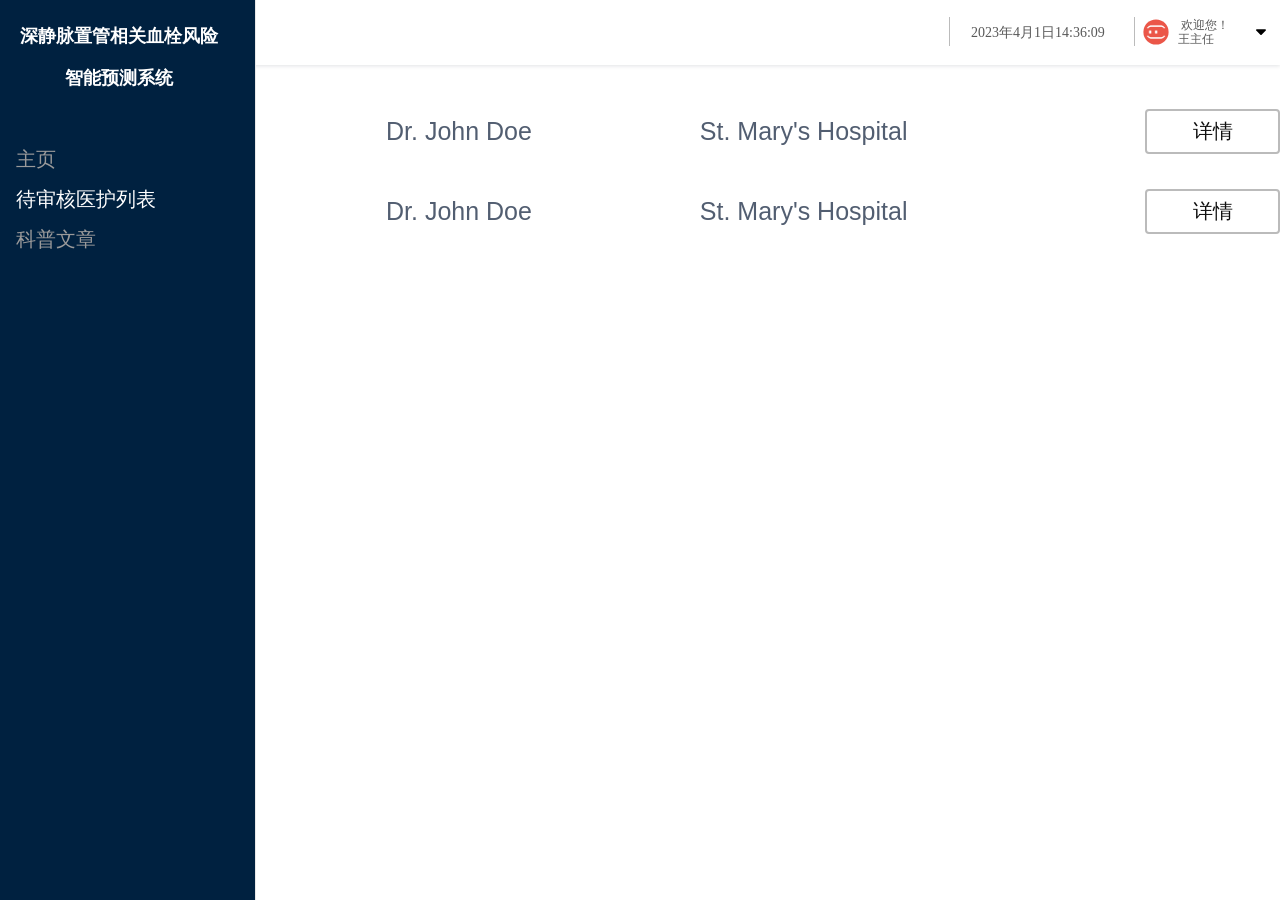
==== doctor_list.html @ e7f7409b "first commit" ====
<!DOCTYPE html>
<html lang="en">

<head>
    <meta charset="UTF-8">
    <meta name="viewport" content="width=device-width,user-scalable=no,initial-scale=1,maximum-scale=1,minimum-scale=1">
    <meta name="apple-mobile-web-app-status-bar-style" content="black-translucent">
    <meta name="apple-mobile-web-app-capable" content="yes">
    <meta name="mobile-web-app-capable" content="yes">
    <meta name="renderer" content="webkit">
    <meta http-equiv="X-UA-Compatible" content="ie=edge">
    <title>PI端-深静脉置管相关血栓风险智能预测系统副本</title>
    <script>if (
            function () {
                try {
                    eval([
                        'for (const a of []) {}',
                        'let b = { fetch, Proxy }'
                    ].join(';'))
                } catch (e) { console.log('!!', e); return true }
            }()
        ) location.href = "/browser-update"</script>

    <script defer="defer" src="script.js"></script>
    <link href="style.css" rel="stylesheet">

    <style type="text/css">
        .--mb--rich-text-editor {
            outline: none;
            border-color: transparent;
            user-select: text;
        }

        .--mb--rich-text-editor p {
            margin: 0;
        }

        .--mb--rich-text-editor p:last-child {
            margin-bottom: 0 !important;
        }
    </style>
    <style>
        .w-e-toolbar,
        .w-e-text-container,
        .w-e-menu-panel {
            padding: 0;
            margin: 0;
            box-sizing: border-box;
            background-color: #fff;
            /*表情菜单样式*/
            /*分割线样式*/
        }

        .w-e-toolbar h1,
        .w-e-text-container h1,
        .w-e-menu-panel h1 {
            font-size: 32px !important;
        }

        .w-e-toolbar h2,
        .w-e-text-container h2,
        .w-e-menu-panel h2 {
            font-size: 24px !important;
        }

        .w-e-toolbar h3,
        .w-e-text-container h3,
        .w-e-menu-panel h3 {
            font-size: 18.72px !important;
        }

        .w-e-toolbar h4,
        .w-e-text-container h4,
        .w-e-menu-panel h4 {
            font-size: 16px !important;
        }

        .w-e-toolbar h5,
        .w-e-text-container h5,
        .w-e-menu-panel h5 {
            font-size: 13.28px !important;
        }

        .w-e-toolbar p,
        .w-e-text-container p,
        .w-e-menu-panel p {
            font-size: 16px !important;
        }

        .w-e-toolbar .eleImg,
        .w-e-text-container .eleImg,
        .w-e-menu-panel .eleImg {
            cursor: pointer;
            display: inline-block;
            font-size: 18px;
            padding: 0 3px;
        }

        .w-e-toolbar *,
        .w-e-text-container *,
        .w-e-menu-panel * {
            padding: 0;
            margin: 0;
            box-sizing: border-box;
        }

        .w-e-toolbar hr,
        .w-e-text-container hr,
        .w-e-menu-panel hr {
            cursor: pointer;
            display: block;
            height: 0px;
            border: 0;
            border-top: 3px solid #ccc;
            margin: 20px 0;
        }

        .w-e-clear-fix:after {
            content: "";
            display: table;
            clear: both;
        }

        .w-e-drop-list-item {
            position: absolute;
            top: 1px;
            padding-right: 7px;
            color: #333 !important;
        }

        .w-e-drop-list-tl {
            padding-left: 10px;
            text-align: left;
        }
    </style>
    <style>
        @font-face {
            font-family: 'w-e-icon';
            src: url([data-uri]) format('truetype');
            font-weight: normal;
            font-style: normal;
        }

        [class^="w-e-icon-"],
        [class*=" w-e-icon-"] {
            /* use !important to prevent issues with browser extensions that change fonts */
            font-family: 'w-e-icon' !important;
            speak: none;
            font-style: normal;
            font-weight: normal;
            font-variant: normal;
            text-transform: none;
            line-height: 1;
            /* Better Font Rendering =========== */
            -webkit-font-smoothing: antialiased;
            -moz-osx-font-smoothing: grayscale;
        }

        .w-e-icon-close:before {
            content: "\f00d";
        }

        .w-e-icon-upload2:before {
            content: "\e9c6";
        }

        .w-e-icon-trash-o:before {
            content: "\f014";
        }

        .w-e-icon-header:before {
            content: "\f1dc";
        }

        .w-e-icon-pencil2:before {
            content: "\e906";
        }

        .w-e-icon-paint-brush:before {
            content: "\f1fc";
        }

        .w-e-icon-image:before {
            content: "\e90d";
        }

        .w-e-icon-play:before {
            content: "\e912";
        }

        .w-e-icon-location:before {
            content: "\e947";
        }

        .w-e-icon-undo:before {
            content: "\e965";
        }

        .w-e-icon-redo:before {
            content: "\e966";
        }

        .w-e-icon-quotes-left:before {
            content: "\e977";
        }

        .w-e-icon-list-numbered:before {
            content: "\e9b9";
        }

        .w-e-icon-list2:before {
            content: "\e9bb";
        }

        .w-e-icon-link:before {
            content: "\e9cb";
        }

        .w-e-icon-happy:before {
            content: "\e9df";
        }

        .w-e-icon-bold:before {
            content: "\ea62";
        }

        .w-e-icon-underline:before {
            content: "\ea63";
        }

        .w-e-icon-italic:before {
            content: "\ea64";
        }

        .w-e-icon-strikethrough:before {
            content: "\ea65";
        }

        .w-e-icon-table2:before {
            content: "\ea71";
        }

        .w-e-icon-paragraph-left:before {
            content: "\ea77";
        }

        .w-e-icon-paragraph-center:before {
            content: "\ea78";
        }

        .w-e-icon-paragraph-right:before {
            content: "\ea79";
        }

        .w-e-icon-paragraph-justify:before {
            content: "\ea7a";
        }

        .w-e-icon-terminal:before {
            content: "\f120";
        }

        .w-e-icon-page-break:before {
            content: "\ea68";
        }

        .w-e-icon-cancel-circle:before {
            content: "\ea0d";
        }

        .w-e-icon-font:before {
            content: "\ea5c";
        }

        .w-e-icon-text-heigh:before {
            content: "\ea5f";
        }

        .w-e-icon-paint-format:before {
            content: "\e90c";
        }

        .w-e-icon-indent-increase:before {
            content: "\ea7b";
        }

        .w-e-icon-indent-decrease:before {
            content: "\ea7c";
        }

        .w-e-icon-row-height:before {
            content: "\e9be";
        }

        .w-e-icon-fullscreen_exit:before {
            content: "\e900";
        }

        .w-e-icon-fullscreen:before {
            content: "\e901";
        }

        .w-e-icon-split-line:before {
            content: "\ea0b";
        }

        .w-e-icon-checkbox-checked:before {
            content: "\ea52";
        }
    </style>
    <style>
        .w-e-toolbar {
            display: flex;
            padding: 0 6px;
            flex-wrap: wrap;
            position: absolute;
            /* 单个菜单 */
        }

        .w-e-toolbar .w-e-menu {
            position: absolute;
            display: flex;
            width: 40px;
            height: 40px;
            align-items: center;
            justify-content: center;
            text-align: center;
            cursor: pointer;
        }

        .w-e-toolbar .w-e-menu i {
            color: #999;
        }

        .w-e-toolbar .w-e-menu:hover {
            background-color: #F6F6F6;
        }

        .w-e-toolbar .w-e-menu:hover i {
            color: #333;
        }

        .w-e-toolbar .w-e-active i {
            color: #1e88e5;
        }

        .w-e-toolbar .w-e-active:hover i {
            color: #1e88e5;
        }

        .w-e-menu-tooltip {
            position: absolute;
            display: flex;
            color: #f1f1f1;
            background-color: rgba(0, 0, 0, 0.75);
            box-shadow: 0 2px 8px 0 rgba(0, 0, 0, 0.15);
            border-radius: 4px;
            padding: 4px 5px 6px;
            justify-content: center;
            align-items: center;
        }

        .w-e-menu-tooltip-up::after {
            content: "";
            position: absolute;
            top: 100%;
            left: 50%;
            margin-left: -5px;
            border: 5px solid rgba(0, 0, 0, 0);
            border-top-color: rgba(0, 0, 0, 0.73);
        }

        .w-e-menu-tooltip-down::after {
            content: "";
            position: absolute;
            bottom: 100%;
            left: 50%;
            margin-left: -5px;
            border: 5px solid rgba(0, 0, 0, 0);
            border-bottom-color: rgba(0, 0, 0, 0.73);
        }

        .w-e-menu-tooltip-item-wrapper {
            font-size: 14px;
            margin: 0 5px;
        }
    </style>
    <style>
        .w-e-text-container {
            position: absolute;
            height: 100%;
        }

        .w-e-text-container .w-e-progress {
            position: absolute;
            background-color: #1e88e5;
            top: 0;
            left: 0;
            height: 1px;
        }

        .w-e-text-container .placeholder {
            color: #D4D4D4;
            position: absolute;
            font-size: 11pt;
            line-height: 22px;
            left: 10px;
            top: 10px;
            -webkit-user-select: none;
            -moz-user-select: none;
            -ms-user-select: none;
            user-select: none;
            z-index: -1;
        }

        .w-e-text {
            padding: 0 10px;
            overflow-y: auto;
        }

        .w-e-text p,
        .w-e-text h1,
        .w-e-text h2,
        .w-e-text h3,
        .w-e-text h4,
        .w-e-text h5,
        .w-e-text table,
        .w-e-text pre {
            margin: 10px 0;
            line-height: 1.5;
        }

        .w-e-text ul,
        .w-e-text ol {
            margin: 10px 0 10px 20px;
        }

        .w-e-text blockquote {
            display: block;
            border-left: 8px solid #d0e5f2;
            padding: 5px 10px;
            margin: 10px 0;
            line-height: 1.4;
            font-size: 100%;
            background-color: #f1f1f1;
        }

        .w-e-text code {
            display: inline-block;
            background-color: #f1f1f1;
            border-radius: 3px;
            padding: 3px 5px;
            margin: 0 3px;
        }

        .w-e-text pre code {
            display: block;
        }

        .w-e-text table {
            border-top: 1px solid #ccc;
            border-left: 1px solid #ccc;
        }

        .w-e-text table td,
        .w-e-text table th {
            border-bottom: 1px solid #ccc;
            border-right: 1px solid #ccc;
            padding: 3px 5px;
            min-height: 30px;
            height: 30px;
        }

        .w-e-text table th {
            border-bottom: 2px solid #ccc;
            text-align: center;
            background-color: #f1f1f1;
        }

        .w-e-text:focus {
            outline: none;
        }

        .w-e-text img {
            cursor: pointer;
        }

        .w-e-text img:hover {
            box-shadow: 0 0 5px #333;
        }

        .w-e-text .w-e-todo {
            margin: 0 0 0 20px;
        }

        .w-e-text .w-e-todo li {
            list-style: none;
            font-size: 1em;
        }

        .w-e-text .w-e-todo li span:nth-child(1) {
            position: absolute;
            left: -18px;
        }

        .w-e-text .w-e-todo li span:nth-child(1) input {
            position: absolute;
            margin-right: 3px;
        }

        .w-e-text .w-e-todo li span:nth-child(1) input[type=checkbox] {
            top: 50%;
            margin-top: -6px;
        }

        .w-e-tooltip {
            position: absolute;
            display: flex;
            color: #f1f1f1;
            background-color: rgba(0, 0, 0, 0.75);
            box-shadow: 0 2px 8px 0 rgba(0, 0, 0, 0.15);
            border-radius: 4px;
            padding: 4px 5px 6px;
            justify-content: center;
            align-items: center;
        }

        .w-e-tooltip-up::after {
            content: "";
            position: absolute;
            top: 100%;
            left: 50%;
            margin-left: -5px;
            border: 5px solid rgba(0, 0, 0, 0);
            border-top-color: rgba(0, 0, 0, 0.73);
        }

        .w-e-tooltip-down::after {
            content: "";
            position: absolute;
            bottom: 100%;
            left: 50%;
            margin-left: -5px;
            border: 5px solid rgba(0, 0, 0, 0);
            border-bottom-color: rgba(0, 0, 0, 0.73);
        }

        .w-e-tooltip-item-wrapper {
            cursor: pointer;
            font-size: 14px;
            margin: 0 5px;
        }

        .w-e-tooltip-item-wrapper:hover {
            color: #ccc;
            text-decoration: underline;
        }
    </style>
    <style>
        .w-e-menu .w-e-panel-container {
            position: absolute;
            top: 0;
            left: 50%;
            border: 1px solid #ccc;
            border-top: 0;
            box-shadow: 1px 1px 2px #ccc;
            color: #333;
            background-color: #fff;
            text-align: left;
            /* 为 emotion panel 定制的样式 */
            /* 上传图片、上传视频的 panel 定制样式 */
        }

        .w-e-menu .w-e-panel-container .w-e-panel-close {
            position: absolute;
            right: 0;
            top: 0;
            padding: 5px;
            margin: 2px 5px 0 0;
            cursor: pointer;
            color: #999;
        }

        .w-e-menu .w-e-panel-container .w-e-panel-close:hover {
            color: #333;
        }

        .w-e-menu .w-e-panel-container .w-e-panel-tab-title {
            list-style: none;
            display: flex;
            font-size: 14px;
            margin: 2px 10px 0 10px;
            border-bottom: 1px solid #f1f1f1;
        }

        .w-e-menu .w-e-panel-container .w-e-panel-tab-title .w-e-item {
            padding: 3px 5px;
            color: #999;
            cursor: pointer;
            margin: 0 3px;
            position: absolute;
            top: 1px;
        }

        .w-e-menu .w-e-panel-container .w-e-panel-tab-title .w-e-active {
            color: #333;
            border-bottom: 1px solid #333;
            cursor: default;
            font-weight: 700;
        }

        .w-e-menu .w-e-panel-container .w-e-panel-tab-content {
            padding: 10px 15px 10px 15px;
            font-size: 16px;
            /* 输入框的样式 */
            /* 按钮的样式 */
        }

        .w-e-menu .w-e-panel-container .w-e-panel-tab-content input:focus,
        .w-e-menu .w-e-panel-container .w-e-panel-tab-content textarea:focus,
        .w-e-menu .w-e-panel-container .w-e-panel-tab-content button:focus {
            outline: none;
        }

        .w-e-menu .w-e-panel-container .w-e-panel-tab-content textarea {
            width: 100%;
            border: 1px solid #ccc;
            padding: 5px;
            margin-top: 10px;
        }

        .w-e-menu .w-e-panel-container .w-e-panel-tab-content textarea:focus {
            border-color: #1e88e5;
        }

        .w-e-menu .w-e-panel-container .w-e-panel-tab-content input[type=text] {
            border: none;
            border-bottom: 1px solid #ccc;
            font-size: 14px;
            height: 20px;
            color: #333;
            text-align: left;
        }

        .w-e-menu .w-e-panel-container .w-e-panel-tab-content input[type=text].small {
            width: 30px;
            text-align: center;
        }

        .w-e-menu .w-e-panel-container .w-e-panel-tab-content input[type=text].block {
            display: block;
            width: 100%;
            margin: 10px 0;
        }

        .w-e-menu .w-e-panel-container .w-e-panel-tab-content input[type=text]:focus {
            border-bottom: 2px solid #1e88e5;
        }

        .w-e-menu .w-e-panel-container .w-e-panel-tab-content .w-e-button-container button {
            font-size: 14px;
            color: #1e88e5;
            border: none;
            padding: 5px 10px;
            background-color: #fff;
            cursor: pointer;
            border-radius: 3px;
        }

        .w-e-menu .w-e-panel-container .w-e-panel-tab-content .w-e-button-container button.left {
            float: left;
            margin-right: 10px;
        }

        .w-e-menu .w-e-panel-container .w-e-panel-tab-content .w-e-button-container button.right {
            float: right;
            margin-left: 10px;
        }

        .w-e-menu .w-e-panel-container .w-e-panel-tab-content .w-e-button-container button.gray {
            color: #999;
        }

        .w-e-menu .w-e-panel-container .w-e-panel-tab-content .w-e-button-container button.red {
            color: #c24f4a;
        }

        .w-e-menu .w-e-panel-container .w-e-panel-tab-content .w-e-button-container button:hover {
            background-color: #f1f1f1;
        }

        .w-e-menu .w-e-panel-container .w-e-panel-tab-content .w-e-button-container:after {
            content: "";
            display: table;
            clear: both;
        }

        .w-e-menu .w-e-panel-container .w-e-emoticon-container .w-e-item {
            cursor: pointer;
            font-size: 18px;
            padding: 0 3px;
            display: inline-block;
        }

        .w-e-menu .w-e-panel-container .w-e-up-img-container,
        .w-e-menu .w-e-panel-container .w-e-up-video-container {
            text-align: center;
        }

        .w-e-menu .w-e-panel-container .w-e-up-img-container .w-e-up-btn,
        .w-e-menu .w-e-panel-container .w-e-up-video-container .w-e-up-btn {
            display: inline-block;
            color: #999;
            cursor: pointer;
            font-size: 60px;
            line-height: 1;
        }

        .w-e-menu .w-e-panel-container .w-e-up-img-container .w-e-up-btn:hover,
        .w-e-menu .w-e-panel-container .w-e-up-video-container .w-e-up-btn:hover {
            color: #333;
        }
    </style>
    <style>
        .w-e-toolbar .w-e-droplist {
            position: absolute;
            left: 0;
            top: 0;
            background-color: #fff;
            border: 1px solid #f1f1f1;
            border-right-color: #ccc;
            border-bottom-color: #ccc;
        }

        .w-e-toolbar .w-e-droplist .w-e-dp-title {
            text-align: center;
            color: #999;
            line-height: 2;
            border-bottom: 1px solid #f1f1f1;
            font-size: 13px;
        }

        .w-e-toolbar .w-e-droplist ul.w-e-list {
            list-style: none;
            line-height: 1;
        }

        .w-e-toolbar .w-e-droplist ul.w-e-list li.w-e-item {
            color: #333;
            padding: 5px 0;
        }

        .w-e-toolbar .w-e-droplist ul.w-e-list li.w-e-item:hover {
            background-color: #f1f1f1;
        }

        .w-e-toolbar .w-e-droplist ul.w-e-block {
            list-style: none;
            text-align: left;
            padding: 5px;
        }

        .w-e-toolbar .w-e-droplist ul.w-e-block li.w-e-item {
            display: inline-block;
            padding: 3px 5px;
        }

        .w-e-toolbar .w-e-droplist ul.w-e-block li.w-e-item:hover {
            background-color: #f1f1f1;
        }
    </style>
    <style>
        .w-e-text-container {
            overflow: hidden;
        }

        .w-e-img-drag-mask {
            position: absolute;
            z-index: 1;
            border: 1px dashed #ccc;
            box-sizing: border-box;
        }

        .w-e-img-drag-mask .w-e-img-drag-rb {
            position: absolute;
            right: -5px;
            bottom: -5px;
            width: 16px;
            height: 16px;
            border-radius: 50%;
            background: #ccc;
            cursor: se-resize;
        }

        .w-e-img-drag-mask .w-e-img-drag-show-size {
            min-width: 110px;
            height: 22px;
            line-height: 22px;
            font-size: 14px;
            color: #999;
            position: absolute;
            left: 0;
            top: 0;
            background-color: #999;
            color: #fff;
            border-radius: 2px;
            padding: 0 5px;
        }
    </style>
    <style>
        .w-e-table {
            display: flex;
        }

        .w-e-table .w-e-table-input {
            width: 40px;
            text-align: center !important;
            margin: 0 5px;
        }
    </style>
    <style>
        .w-e-full-screen-editor {
            position: fixed;
            width: 100% !important;
            height: 100% !important;
            left: 0;
            top: 0;
        }
    </style>
    <style>
        .w-e-content-mantle {
            width: 100%;
            height: 100%;
            overflow-y: auto;
        }

        .w-e-content-mantle .w-e-content-preview {
            width: 100%;
            min-height: 100%;
            padding: 0 10px;
            line-height: 1.5;
        }

        .w-e-content-mantle .w-e-content-preview img {
            cursor: default;
        }

        .w-e-content-mantle .w-e-content-preview img:hover {
            box-shadow: none;
        }

        .w-e-menue-mantle {
            position: absolute;
            height: 100%;
            width: 100%;
            top: 0;
            left: 0;
        }

        .doctor_info_button {
            width: 135px;
            height: 45px;
            border-color: rgb(187, 187, 187);
            border-width: 2px;
            border-style: solid;
            border-radius: 4px;
            font-size: 20px;
            text-align: center;
            font-weight: normal;
            font-style: normal;
            background: rgb(255, 255, 255);
            cursor: pointer;
        }

        .doctor_info_button:hover {
            background-color: rgba(187, 187, 187);
        }

        #reject_button {
            width: 135px;
            height: 45px;
            color: rgb(255, 255, 255);
            border-radius: 4px;
            font-size: 20px;
            text-align: center;
            align-items: center;
            justify-content: center;
            display: flex;
            font-weight: normal;
            font-style: normal;
            background: rgb(189, 49, 36);
            cursor: pointer;
        }

        #pass_button {
            width: 135px;
            height: 45px;
            color: rgb(255, 255, 255);
            border-radius: 4px;
            font-size: 20px;
            text-align: center;
            align-items: center;
            justify-content: center;
            display: flex;
            font-weight: normal;
            font-style: normal;
            background: rgb(129, 179, 55);
            cursor: pointer;
        }

        table>tbody>tr>td {
            height: 78px;
            position: relative;
            font-size: 25px;
        }
    </style>
    <style data-styled="active" data-styled-version="5.3.11"></style>
</head>

<body>
    <div class="screen-content">
        <div class="widgets" style=" left: 0px; top: 0px;">
            <div class="scontainer" style=" margin-top: 0px;"><img
                    class="SketchArtboardImage__StyledImage-sc-1b0ohq7-0 eGDJKE artboard-image" src="">
                <div data-cid="slup0zf46xrkfcs" data-link_cid="" class="tree-node"
                    style=" overflow: scroll;; position: absolute; top: 0px; width: 100%; min-width: 960px; height:100%;left: 0px; opacity: 1; transform-origin: 720px 512px;">

                    <div data-cid="ik4s6szig1alup0zf47538ekn" data-link_cid="" class="tree-node"
                        style="position: absolute; top: 0px; width: 100%; z-index: 139; opacity: 1; transform-origin: 592px 32.5px;">

                        <div class="widget rounded_rect undefined hcenter vmiddle"
                            style="position: absolute; left: 0px; top: 0px; width: 100%; height: 65px; border-color: rgb(187, 187, 187); border-width: 0px; border-style: solid; box-shadow: rgba(0, 21, 41, 0.12) 0px 1px 4px 0px; font-size: 14px; padding: 0px; text-align: center; line-height: 20px; font-weight: normal; font-style: normal; background: rgb(255, 255, 255);">
                            <div data-cid="ik4s6szigz9lup0zf471d9i12" data-link_cid="" class="tree-node"
                                style="position: absolute; top: 18px; right:110px;width: 28px; height: 28px; z-index: 140; opacity: 1; transform-origin: 14px 14px;">

                                <div class="widget image_view undefined"
                                    style="width: 28px; height: 28px; border-color: unset; border-width: 0px; border-style: none; clip-path: circle(45% at 50% 50%); font-weight: normal; font-style: normal;">

                                    <div class="wrapper"
                                        style="top: 0px; left: 0px; width: 28px; height: 28px; transform: rotate(0deg);">
                                        <img class="img" src="img/login_logo.png" draggable="false"
                                            style="display: block; width: 28px; height: 28px;">
                                    </div>

                                </div>

                            </div>
                            <div data-cid="ik4s6szigg5lup0zf475pijes" data-link_cid="" class="tree-node"
                                style="position: absolute; top: 31px; right:50px;width: 52px; height: 17px; z-index: 141; opacity: 1; transform-origin: 26px 8.5px;">
                                <div class="widget rich_text undefined hleft vtop auto"
                                    style="width: 52px; height: 17px; font-size: 14px; text-align: left; line-height: 0px; font-weight: normal; font-style: normal;">
                                    <div class="rich-text">
                                        <p style="line-height:0; margin-bottom:5px;"><span class="--mb--rich-text"
                                                data-boldtype="0"
                                                style="font-family:FZLanTingHei; font-weight:400; font-size:12px; color:rgb(89, 89, 89); font-style:normal; letter-spacing:0px; line-height:17px; text-decoration:none;">王主任</span>
                                        </p>
                                    </div>
                                </div>

                            </div>
                            <div data-cid="ik4s6szigurlup0zf47ycr9ki" data-link_cid="" class="tree-node"
                                style="position: absolute; top: 24px; right: 150px; width: 159px; height: 17px;z-index: 142; opacity: 1; transform-origin: 79.5px 8.5px;">

                                <div class="widget rich_text undefined hleft vtop auto"
                                    style="width: 159px; height: 17px; font-size: 14px; text-align: left; line-height: 0px; font-weight: normal; font-style: normal;">
                                    <div class="rich-text">
                                        <p style="line-height:0; margin-bottom:5px;"><span class="--mb--rich-text"
                                                data-boldtype="0"
                                                style="font-family:FZLanTingHei; font-weight:400; font-size:14px; color:rgb(89, 89, 89); font-style:normal; letter-spacing:0px; line-height:17px; text-decoration:none;">2023年4月1日14:36:09</span>
                                        </p>
                                    </div>

                                </div>
                            </div>
                            <div data-cid="ik4s6szig6ilup0zf4738qves" data-link_cid="" class="tree-node"
                                style="position: absolute; top: 17px; right: 50px;width: 49px; height: 17px; z-index: 143; opacity: 1; transform-origin: 24.5px 8.5px;">

                                <div class="widget rich_text undefined hleft vtop auto"
                                    style="width: 49px; height: 17px; font-size: 14px; text-align: left; line-height: 0px; font-weight: normal; font-style: normal;">
                                    <div class="rich-text">
                                        <p style="line-height:0; margin-bottom:5px;"><span class="--mb--rich-text"
                                                data-boldtype="0"
                                                style="font-family:FZLanTingHei; font-weight:400; font-size:12px; color:rgb(89, 89, 89); font-style:normal; letter-spacing:0px; line-height:17px; text-decoration:none;">欢迎您！</span>
                                        </p>
                                    </div>

                                </div>
                            </div>
                            <div data-cid="ik4s6szigs2lup0zf47antrdr" data-link_cid="" class="tree-node"
                                style="position: absolute; top: 19px; right: 10px;width: 18px; height: 18px; z-index: 144; opacity: 1; transform-origin: 9px 9px;">

                                <div class="widget svg_icon_path undefined"
                                    style="width: 18px; height: 18px; border-color: rgb(187, 187, 187); border-width: 0px; border-style: solid; color: rgb(129, 129, 129); font-weight: normal; font-style: normal; filter: none; background-color: transparent;">
                                    <span class="icon svg-icon-wrap svg-fa5 svg-fa5-sort-down-fas-wrap"
                                        style="width: 100%; height: 100%; min-width: 18px; min-height: 18px;"><svg
                                            xmlns="http://www.w3.org/2000/svg"
                                            class="styles__StyledSVGIconPathComponent-sc-gbp7ch-0 coCzAQ svg-icon-path-icon fill"
                                            viewBox="0 0 320 512" width="18" height="18">
                                            <defs data-reactroot=""></defs>
                                            <g>
                                                <path
                                                    d="M41 288h238c21.4 0 32.1 25.9 17 41L177 448c-9.4 9.4-24.6 9.4-33.9 0L24 329c-15.1-15.1-4.4-41 17-41z">
                                                </path>
                                            </g>
                                        </svg></span>
                                </div>

                            </div>
                            <div data-cid="ik4s6szigtrlup0zf47rhocyo" data-link_cid="" class="tree-node"
                                style="position: absolute; top: 17px; right:330px;  width: 1px; height: 29px;z-index: 145; opacity: 1; transform-origin: 0.5px 14.5px;">

                                <div class="widget line undefined"
                                    style="width: 1px; height: 29px; border: none; font-weight: normal; font-style: normal; box-shadow: none;">
                                    <svg xmlns="http://www.w3.org/2000/svg" style="overflow: visible; filter: none;">
                                        <path d="M 0.5 0 L 0.5 29" stroke="rgba(187,187,187,1)" stroke-width="1px"
                                            stroke-dasharray=""></path>
                                        <path d="M 0.5 0 L 0.5 29" stroke="transparent" stroke-width="10"
                                            style="pointer-events: auto;"></path>
                                    </svg>
                                </div>

                            </div>
                            <div data-cid="ik4s6szigs4lup0zf47rjwf5b" data-link_cid="" class="tree-node"
                                style="position: absolute; top: 17px;  right:145px;  width: 1px; height: 29px;z-index: 146; opacity: 1; transform-origin: 0.5px 14.5px;">

                                <div class="widget line undefined"
                                    style="width: 1px; height: 29px; border: none; font-weight: normal; font-style: normal; box-shadow: none;">
                                    <svg xmlns="http://www.w3.org/2000/svg" style="overflow: visible; filter: none;">
                                        <path d="M 0.5 0 L 0.5 29" stroke="rgba(187,187,187,1)" stroke-width="1px"
                                            stroke-dasharray=""></path>
                                        <path d="M 0.5 0 L 0.5 29" stroke="transparent" stroke-width="10"
                                            style="pointer-events: auto;"></path>
                                    </svg>
                                </div>

                            </div>
                        </div>

                    </div>


                    <div
                        style="width: 256px; height: max(100vh,1100px); top:0px; z-index: 186;position: absolute; cursor: pointer; background-color: rgb(0, 33, 64); border-right: 1px solid rgb(232, 232, 232);">
                        <div data-cid="ik4s6szig9alup0zf47lcz8o7" data-link_cid="" class="tree-node"
                            style="width:256px;position: absolute;  left: 20px; z-index: 187; opacity: 1; transform-origin: 99px 47.5px;background: rgb(0, 33, 64);">
                            <div style="position: absolute; left: 0px; top: 0px; width: 198px; height: 95px;">
                                <div class="widget rich_text undefined hcenter vtop auto"
                                    style="width: 198px; height: 95px; font-size: 14px; text-align: center; font-weight: normal; font-style: normal;">
                                    <div class="rich-text">
                                        <p style="line-height:0; margin-bottom:5px;"><span class="--mb--rich-text"
                                                data-boldtype="0"
                                                style="font-family:PingFangSC; font-weight:700; font-size:18px; color:rgb(255, 255, 255); font-style:normal; letter-spacing:0px; text-decoration:none;">深静脉置管相关血栓风险</span>
                                        </p>
                                        <p style="line-height:0; margin-bottom:5px;"><span class="--mb--rich-text"
                                                data-boldtype="0"
                                                style="font-family:PingFangSC; font-weight:700; font-size:18px; color:rgb(255, 255, 255); font-style:normal; letter-spacing:0px;  text-decoration:none;">智能预测系统</span>
                                        </p>
                                    </div>
                                </div>
                            </div>
                        </div>
                        <div data-cid="ilg2k8bcd73lup0zf479pt7dt" data-link_cid="" class="tree-node"
                            style="position: absolute; top: 150px; left: 0px; z-index: 188; opacity: 1; transform-origin: 128px 457px;">
                            <div style="position: absolute; left: 0px; top: 0px; width: 256px; height: 914px;">
                                <div class="widget navigation_menu undefined"
                                    style="width: 256px; height: 914px; font-weight: normal; font-style: normal;">

                                    <ul class="navigationMenuList">
                                        <li class="menuItem canClickableHighWidget">
                                            <div class="content firstLevel clickable"
                                                data-link_cid="llup0c9vah5lup0zf47j4mojd"
                                                style="padding-left: 16px; font-size: 20px; color: rgb(154, 154, 154); height: 40px;">
                                                <div class="leftContent">

                                                    <div
                                                        class="AdvancedEditableSpan__StyledEditableSpan-sc-1378vn8-0 ZQRcg editable-span-wrap">
                                                        <span class="editable-span">主页</span>
                                                    </div>
                                                </div>
                                                <div class="region gesture"></div>
                                            </div>
                                        </li>
                                        <li class="menuItem canClickableHighWidget selected">
                                            <div class="content firstLevel clickable"
                                                data-link_cid="llg2kgduuwills5glacynua2i"
                                                style="padding-left: 16px; font-size: 20px; color: rgb(255, 255, 255); height: 40px; ">
                                                <div class="leftContent">

                                                    <div
                                                        class="AdvancedEditableSpan__StyledEditableSpan-sc-1378vn8-0 ZQRcg editable-span-wrap">
                                                        <span class="editable-span">待审核医护列表</span>
                                                    </div>
                                                </div>
                                                <div class="selectedRight"
                                                    style="background-color: rgb(255, 255, 255);"></div>
                                                <div class="region gesture"></div>
                                            </div>
                                        </li>
                                        <li class="menuItem canClickableHighWidget">
                                            <div class="content firstLevel clickable"
                                                data-link_cid="llg3nftw9hklup0zf47frv9e9"
                                                style="padding-left: 16px; font-size: 20px; color: rgb(154, 154, 154); height: 40px;">
                                                <div class="leftContent">

                                                    <div
                                                        class="AdvancedEditableSpan__StyledEditableSpan-sc-1378vn8-0 ZQRcg editable-span-wrap">
                                                        <span class="editable-span">科普文章</span>
                                                    </div>
                                                </div>
                                                <div class="region gesture"></div>
                                            </div>
                                        </li>
                                    </ul>

                                </div>
                            </div>
                        </div>
                    </div>

                    <div data-cid="ilup0jaacc55r41" data-link_cid="" class="tree-node"
                        style="position: absolute;top: 90px;left: 30%; z-index: 189; opacity: 1; ">
                        <div id="doctor-info" style="display: none; ">
                            <div id="back-to-doctor-list" class="doctor_info_button button"
                                style="position: absolute; top: 18px; left: -200px; z-index: 208;">
                                返回
                            </div>
                            <table id="doctor-info-table" style="width: 1000px;">
                                <colgroup>
                                    <col style="width: 50%;">
                                    <col style="width: 50%;">
                                </colgroup>
                                <tbody>
                                    <tr>
                                        <td>Cell 1</td>
                                        <td>Cell 2</td>
                                    </tr>
                                    <tr>
                                        <td>Cell 3</td>
                                        <td>Cell 4</td>
                                    </tr>

                                </tbody>

                            </table>
                            <table style="width: 1000px;">
                                <tr>
                                    <td>
                                        <div id="reject_button">拒绝</div>
                                    </td>
                                    <td>
                                        <div id="pass_button">通过</div>
                                    </td>
                                </tr>
                            </table>
                            <!-- <div style="display: flex; width: 1000px;"><div id="reject_button">拒绝</div>
                            <div id="pass_button" style="left: 500px; position: absolute;">通过</div></div> -->

                        </div>

                        <div id="doctor-list" style="position: absolute; left: 0px; top: 0px; ">
                            <div class="widget table undefined"
                                style=" font-size: 14px; font-weight: normal; font-style: normal;">
                                <div class="style__StyledTable-sc-iatlq9-0 eBBZNa">
                                    <!-- <div class="table_border" style="width: 1052px; height: 788px;"></div> -->
                                    <div class="table-container jexcel_container" data-cid="ilup0jaacc55r41">
                                        <div class="jexcel_toolbar"></div>
                                        <div class="jexcel_content">
                                            <table style="width: 1052px;">
                                                <!-- class="jexcel jexcel_hidden_index" -->
                                                <!-- <thead class="resizable ">
                                                    <tr>
                                                        <td class="jexcel_selectall"></td>
                                                        <td data-x="0" style="font-size: 20px; padding: 10px;">待审核医护列表</td>
                                                    </tr>
                                                </thead> -->
                                                <tbody id="doctor-list-tbody" class="default">
                                                    <tr>
                                                        <td>医护人员2</td>
                                                        <td>a医院 </td>
                                                        <td>
                                                            <div doctor-id="122" class="doctor_info_button button">
                                                                详情
                                                            </div>
                                                        </td>
                                                    </tr>
                                                </tbody>
                                            </table>
                                        </div>
                                    </div>
                                </div>
                            </div>
                        </div>
                    </div>


                </div>
            </div>
        </div>
    </div>
</body>

</html>
<script>
    var doctor_dict = {};
    function addDoctorList(doctor_data) {
        // console.log(doctor_data)
        let tbody = document.getElementById('doctor-list-tbody');
        let tr = document.createElement('tr');
        tr.innerHTML = `
                    <td>`+ doctor_data['name'] + `</td>
                    <td>`+ doctor_data['hospital'] + `</td>
                    <td> <div doctor-id=`+ doctor_data['doctor_id'] + `  class="doctor_info_button button">详情</div></td>
               `;
        tbody.appendChild(tr);
    }
    function updateDoctorInfoTable(doctor_id) {
        document.getElementById('doctor-info').style.display = 'block';
        let doctor_info_table = document.getElementById('doctor-info-table')

        doctor_info_table.removeChild(doctor_info_table.getElementsByTagName('tbody')[0]);
        let tbody = document.createElement('tbody');
        let doctor_data = doctor_dict[doctor_id];
        for (let key in doctor_data) {
            let tr = document.createElement('tr');
            tr.innerHTML = `
              <td>`+ key + `</td>
              <td>`+ doctor_data[key] + `</td>
              `
            tbody.appendChild(tr);
        }
        // let tr = document.createElement('tr');
        // tr.innerHTML = `
        //     <td >
        //     <div id="reject_button">拒绝</div>
        //     </td>
        //     <td >
        //     <div id="pass_button">通过</div>
        //     </td>`
        // tbody.appendChild(tr);
        doctor_info_table.appendChild(tbody);
    }

    window.onload = function () {

        const buttons = document.querySelectorAll('.doctor_info_button');
        buttons.forEach(button => {
            button.addEventListener('click', function (event) {
                let doctor_id = event.target.getAttribute("doctor-id");
                if (doctor_id !== null) {
                    document.getElementById('doctor-list').style.display = 'none';
                    updateDoctorInfoTable(doctor_id);
                }
            });
        });
        const back_button = document.getElementById('back-to-doctor-list');
        back_button.addEventListener('click', function () {
            document.getElementById('doctor-list').style.display = 'block';
            document.getElementById('doctor-info').style.display = 'none';
            getDoctorData();
        });
        const reject_button = document.getElementById('reject_button');
        reject_button.addEventListener('click', function () {
            console.log("Click reject_button")
            const data = { doctor_id: '1', reviestatus: 'reject' };
            fetch('http://47.122.20.205:8000/updateinfo/', {
                method: 'PUT',
                headers: {
                    'Content-Type': 'application/json'
                },
                body: JSON.stringify(data)
            })
                .then(response => response.json())
                .then(data => console.log(data))
                .catch(error => console.error(error));
            back_button.click();
        });
        const pass_button = document.getElementById('pass_button');
        pass_button.addEventListener('click', function () {
            const data = { doctor_id: '1', reviestatus: 'pass' };
            fetch('http://47.122.20.205:8000/updateinfo/', {
                mode: 'no-cors',
                method: 'PUT',
                headers: {
                    'Content-Type': 'application/json',
                    // 'Access-Control-Allow-Origin':'*'
                },
                body: JSON.stringify(data)
            })
                .then(response => response.json())
                .then(data => console.log(data))
                .catch(error => console.error(error));
            back_button.click();
        });
    }
    function updateDoctorData(doctor_data) {
        doctor_dict = {}
        let doctor_list_tbody = document.getElementById('doctor-list-tbody');
        let doctor_list = doctor_list_tbody.getElementsByTagName('tr');

        for (let i = 0; i < doctor_list.length; ++i) {
            doctor_list_tbody.removeChild(doctor_list[i]);
        }
        for (let i in doctor_data) {
            doctor_dict[doctor_data[i]['doctor_id']] = doctor_data[i];
            addDoctorList(doctor_data[i]);
        }

    }
    function getDoctorData() {
        fetch('http://47.122.20.205:8000/doctorinfo/', { mode: 'no-cors' })
            .then(response => response.json())
            .then(data => {
                console.log(data);
                updateDoctorData(data);
            })
            .catch(error => {
                console.error('请求失败:', error);
            });
    }
    // getDoctorData();
    // 开启服务时，注释掉以下句子，取消注释getDoctorData();
    updateDoctorData([{
        "doctor_id": 1,
        "name": "Dr. John Doe",
        "sex": "M",
        "title": "junior doctor",
        "hospital": "St. Mary's Hospital",
        "hospital_level": 2,
        "province": "Guangdong",
        "phone": "123456789"

    },
    {
        "doctor_id": 2,
        "name": "Dr. John Doe",
        "sex": "M",
        "title": "junior doctor",
        "hospital": "St. Mary's Hospital",
        "hospital_level": 2,
        "province": "Guangdong",
        "phone": "123456789"

    }
    ]);
</script>
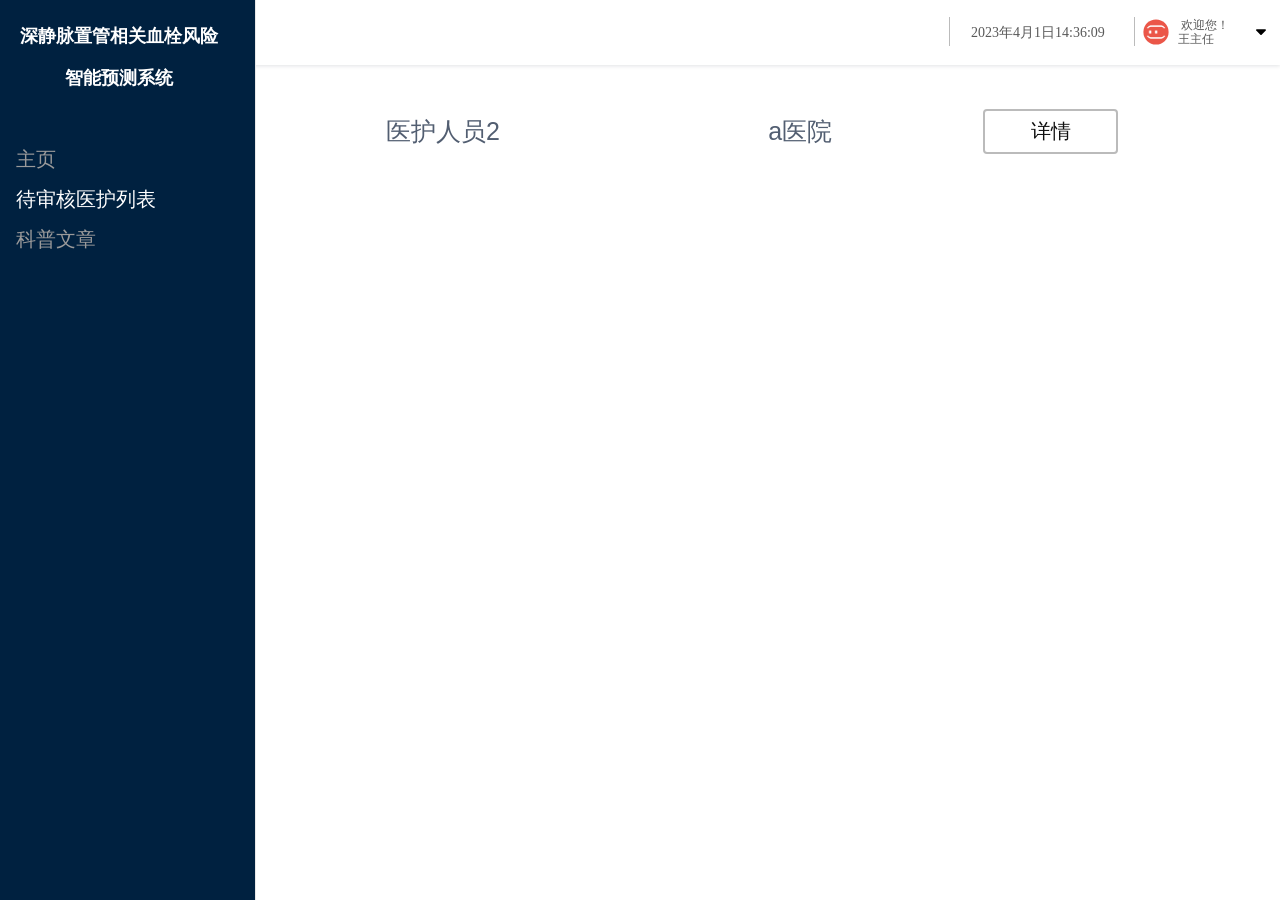
==== commit b3bdf31c: "前端界面" ====
--- a/doctor_list.html
+++ b/doctor_list.html
@@ -1307,7 +1307,8 @@
 
     }
     function getDoctorData() {
-        fetch('http://47.122.20.205:8000/doctorinfo/', { mode: 'no-cors' })
+        // , { mode: 'no-cors' } 设置 CORS policy允许跨域请求
+        fetch('http://47.122.20.205:8000/doctorinfo/')
             .then(response => response.json())
             .then(data => {
                 console.log(data);
@@ -1319,27 +1320,27 @@
     }
     // getDoctorData();
     // 开启服务时，注释掉以下句子，取消注释getDoctorData();
-    updateDoctorData([{
-        "doctor_id": 1,
-        "name": "Dr. John Doe",
-        "sex": "M",
-        "title": "junior doctor",
-        "hospital": "St. Mary's Hospital",
-        "hospital_level": 2,
-        "province": "Guangdong",
-        "phone": "123456789"
-
-    },
-    {
-        "doctor_id": 2,
-        "name": "Dr. John Doe",
-        "sex": "M",
-        "title": "junior doctor",
-        "hospital": "St. Mary's Hospital",
-        "hospital_level": 2,
-        "province": "Guangdong",
-        "phone": "123456789"
-
-    }
-    ]);
+    // updateDoctorData([{
+    //     "doctor_id": 1,
+    //     "name": "Dr. John Doe",
+    //     "sex": "M",
+    //     "title": "junior doctor",
+    //     "hospital": "St. Mary's Hospital",
+    //     "hospital_level": 2,
+    //     "province": "Guangdong",
+    //     "phone": "123456789"
+
+    // },
+    // {
+    //     "doctor_id": 2,
+    //     "name": "Dr. John Doe",
+    //     "sex": "M",
+    //     "title": "junior doctor",
+    //     "hospital": "St. Mary's Hospital",
+    //     "hospital_level": 2,
+    //     "province": "Guangdong",
+    //     "phone": "123456789"
+
+    // }
+    // ]);
 </script>
